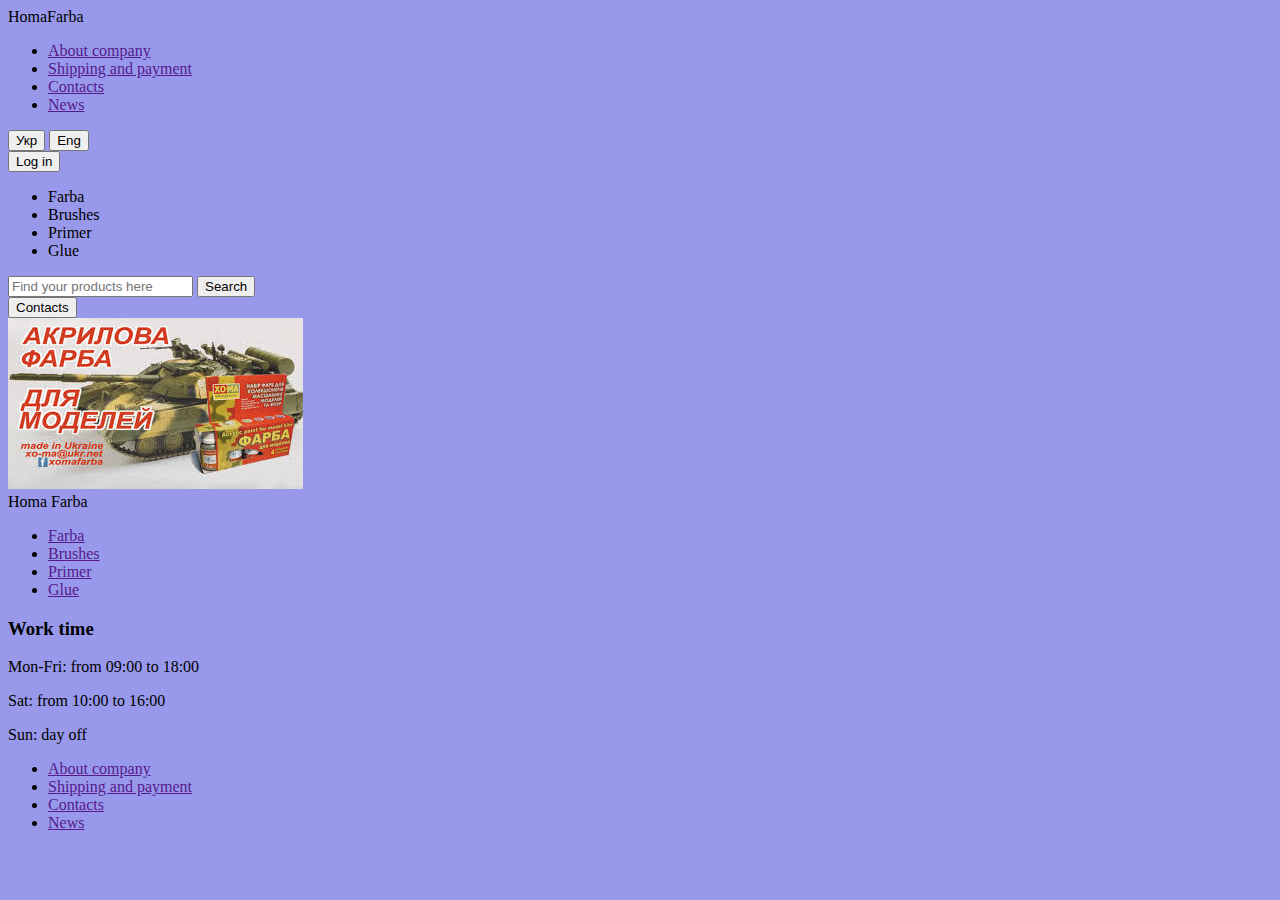
==== index.html @ 3cadbe81 "4" ====
<!DOCTYPE html>
<html lang="en">
  <head>
    <meta charset="UTF-8" />
    <meta name="viewport" content="width=device-width, initial-scale=1.0" />
    <title>Document</title>
    <link rel="stylesheet" href="/styles/style.css" />
  </head>
  <body>
    <header>
      <nav class="top-navigation">
        <div class="logo">HomaFarba</div>
        <div class="site-navigation">
          <ul class="menu">
            <li class="item"><a href="" class="link">About company</a></li>
            <li class="item">
              <a href="" class="link">Shipping and payment</a>
            </li>
            <li class="item"><a href="" class="link">Contacts</a></li>
            <li class="item"><a href="" class="link">News</a></li>
          </ul>
        </div>
        <div class="site-lang">
          <button class="ua-lang">Укр</button>
          <button class="ua-lang">Eng</button>
        </div>
        <div class="site-akk">
          <button class="site-akk-open">Log in</button>
        </div>
      </nav>
    </header>
    <main>
      <div class="menu-sticky-top">
        <div class="site-catalog">
          <ul class="list-catalog">
            <li class="item-catalog">Farba</li>
            <li class="item-catalog">Brushes</li>
            <li class="item-catalog">Primer</li>
            <li class="item-catalog">Glue</li>
          </ul>
        </div>
        <div class="site-search">
          <form class="fm-search">
            <input
              id="input_search"
              type="text"
              name="search"
              placeholder="Find your products here"
              class="w-100 h-100 menu-input"
            />
            <button type="button" class="btn-search">Search</button>
          </form>
        </div>
      </div>
      <div class="contact-sticky-button">
        <button>Contacts</button>
      </div>
      <div class="banner">
        <img src="/images/banner/tank.jpg" alt="Баннер" />
      </div>
      <div class="popular-products"></div>
      <div class="finished-model"></div>
      <div class="advantages"></div>
      <div class="promotional-set"></div>
    </main>
    <footer></footer>
    <div class="footer-box">
      <div class="footer-logo">Homa Farba</div>
      <div class="footer-catalog">
        <ul class="footer-list-catalog">
          <li class="footer-item-catalog"><a href="">Farba</a></li>
          <li class="footer-item-catalog"><a href="">Brushes</a></li>
          <li class="footer-item-catalog"><a href="">Primer</a></li>
          <li class="footer-item-catalog"><a href="">Glue</a></li>
        </ul>
      </div>
      <div class="work-time">
        <h3>Work time</h3>
        <p>Mon-Fri: from 09:00 to 18:00</p>
        <p>Sat: from 10:00 to 16:00</p>
        <p>Sun: day off</p>
      </div>
      <div class="footer-info">
        <ul class="footer-list-info">
          <li class="footer-item-info"><a href="">About company</a></li>
          <li class="footer-item-info"><a href="">Shipping and payment</a></li>
          <li class="footer-item-info"><a href="">Contacts</a></li>
          <li class="footer-item-info"><a href="">News</a></li>
        </ul>
      </div>
    </div>
  </body>
</html>
---- styles/style.css ----
body{
    background-color: rgb(153, 153, 235);
}
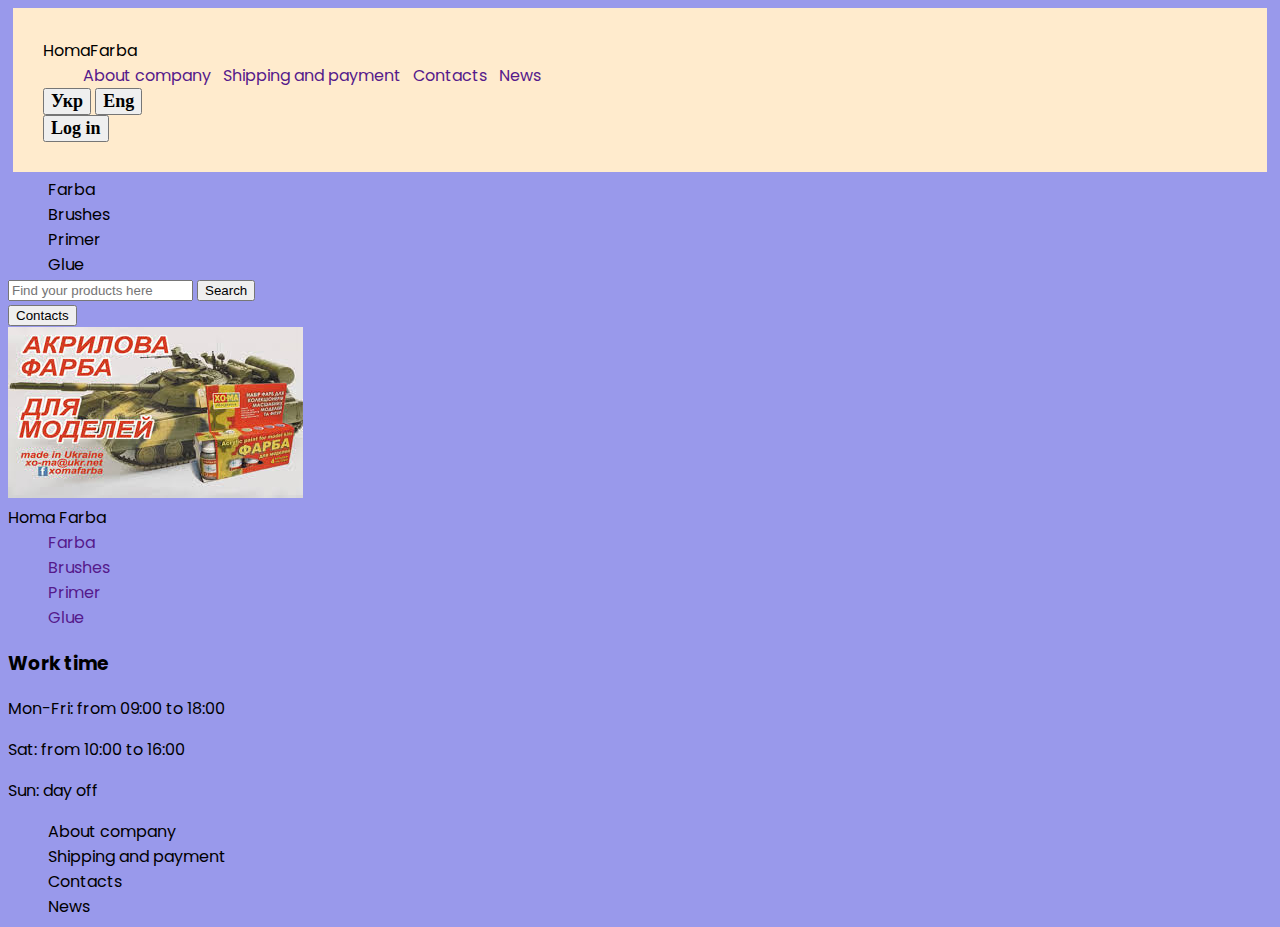
==== commit 1c6dc819: "flex" ====
--- a/index.html
+++ b/index.html
@@ -5,27 +5,45 @@
     <meta name="viewport" content="width=device-width, initial-scale=1.0" />
     <title>Document</title>
     <link rel="stylesheet" href="/styles/style.css" />
+    <link rel="preconnect" href="https://fonts.googleapis.com" />
+    <link rel="preconnect" href="https://fonts.gstatic.com" crossorigin />
+    <link
+      href="https://fonts.googleapis.com/css2?family=Poppins:ital,wght@0,100;0,200;0,300;0,400;0,500;0,600;0,700;0,800;0,900;1,100;1,200;1,300;1,400;1,500;1,600;1,700;1,800;1,900&display=swap"
+      rel="stylesheet"
+    />
+    <link
+      href="https://fonts.googleapis.com/css2?family=Poetsen+One&family=Poppins:ital,wght@0,100;0,200;0,300;0,400;0,500;0,600;0,700;0,800;0,900;1,100;1,200;1,300;1,400;1,500;1,600;1,700;1,800;1,900&display=swap"
+      rel="stylesheet"
+    />
   </head>
   <body>
     <header>
       <nav class="top-navigation">
-        <div class="logo">HomaFarba</div>
-        <div class="site-navigation">
-          <ul class="menu">
-            <li class="item"><a href="" class="link">About company</a></li>
-            <li class="item">
-              <a href="" class="link">Shipping and payment</a>
-            </li>
-            <li class="item"><a href="" class="link">Contacts</a></li>
-            <li class="item"><a href="" class="link">News</a></li>
-          </ul>
-        </div>
-        <div class="site-lang">
-          <button class="ua-lang">Укр</button>
-          <button class="ua-lang">Eng</button>
-        </div>
-        <div class="site-akk">
-          <button class="site-akk-open">Log in</button>
+        <div class="top-navigation-box">
+          <div class="header-logo">HomaFarba</div>
+          <div class="site-navigation">
+            <ul class="menu-list-info">
+              <li class="header-item-info">
+                <a href="" class="header-link">About company</a>
+              </li>
+              <li class="header-item-info">
+                <a href="" class="header-link">Shipping and payment</a>
+              </li>
+              <li class="header-item-info">
+                <a href="" class="header-link">Contacts</a>
+              </li>
+              <li class="header-item-info">
+                <a href="" class="header-link">News</a>
+              </li>
+            </ul>
+          </div>
+          <div class="site-lang">
+            <button class="ua-lang">Укр</button>
+            <button class="ua-lang">Eng</button>
+          </div>
+          <div class="site-akk">
+            <button class="site-akk-open">Log in</button>
+          </div>
         </div>
       </nav>
     </header>
@@ -33,10 +51,14 @@
       <div class="menu-sticky-top">
         <div class="site-catalog">
           <ul class="list-catalog">
-            <li class="item-catalog">Farba</li>
-            <li class="item-catalog">Brushes</li>
-            <li class="item-catalog">Primer</li>
-            <li class="item-catalog">Glue</li>
+            <li class="item-catalog"><a class="menu-catalog-link">Farba</a></li>
+            <li class="item-catalog">
+              <a class="menu-catalog-link">Brushes</a>
+            </li>
+            <li class="item-catalog">
+              <a class="menu-catalog-link">Primer</a>
+            </li>
+            <li class="item-catalog"><a class="menu-catalog-link">Glue</a></li>
           </ul>
         </div>
         <div class="site-search">
@@ -68,10 +90,18 @@
       <div class="footer-logo">Homa Farba</div>
       <div class="footer-catalog">
         <ul class="footer-list-catalog">
-          <li class="footer-item-catalog"><a href="">Farba</a></li>
-          <li class="footer-item-catalog"><a href="">Brushes</a></li>
-          <li class="footer-item-catalog"><a href="">Primer</a></li>
-          <li class="footer-item-catalog"><a href="">Glue</a></li>
+          <li class="footer-item-catalog">
+            <a class="footer-catalog-link" href="">Farba</a>
+          </li>
+          <li class="footer-item-catalog">
+            <a class="footer-catalog-link" href="">Brushes</a>
+          </li>
+          <li class="footer-item-catalog">
+            <a class="footer-catalog-link" href="">Primer</a>
+          </li>
+          <li class="footer-item-catalog">
+            <a class="footer-catalog-link" href="">Glue</a>
+          </li>
         </ul>
       </div>
       <div class="work-time">
@@ -82,10 +112,14 @@
       </div>
       <div class="footer-info">
         <ul class="footer-list-info">
-          <li class="footer-item-info"><a href="">About company</a></li>
-          <li class="footer-item-info"><a href="">Shipping and payment</a></li>
-          <li class="footer-item-info"><a href="">Contacts</a></li>
-          <li class="footer-item-info"><a href="">News</a></li>
+          <li class="footer-item-info">
+            <a class="footer-link">About company</a>
+          </li>
+          <li class="footer-item-info">
+            <a class="footer-link">Shipping and payment</a>
+          </li>
+          <li class="footer-item-info"><a class="footer-link">Contacts</a></li>
+          <li class="footer-item-info"><a class="footer-link">News</a></li>
         </ul>
       </div>
     </div>
--- a/styles/style.css
+++ b/styles/style.css
@@ -1,3 +1,45 @@
+*,
+*::before,
+*::after {
+    box-sizing: border-box;
+}
+
 body{
     background-color: rgb(153, 153, 235);
-}+    font-family: "Poppins", serif ;
+    font-size: 16px;
+    font-weight: 400;
+}
+
+a, ul, li{
+    text-decoration: none;
+    list-style-type: none;
+    margin: 0;
+}
+
+.ua-lang,
+.site-akk-open{
+    font-family: "Poetsen", serif;
+    font-size: 18px;
+    font-weight: 600;}
+
+.top-navigation-box {
+    width: 1800;
+    height: 200;
+    background-color: blanchedalmond;
+    margin: 5px;
+    padding: 30px;
+}
+
+.menu-list-info {
+    display: flex;
+    flex-direction: row;
+    gap: 12px;
+}
+
+.header-item-info {
+    display: block;
+}
+
+
+
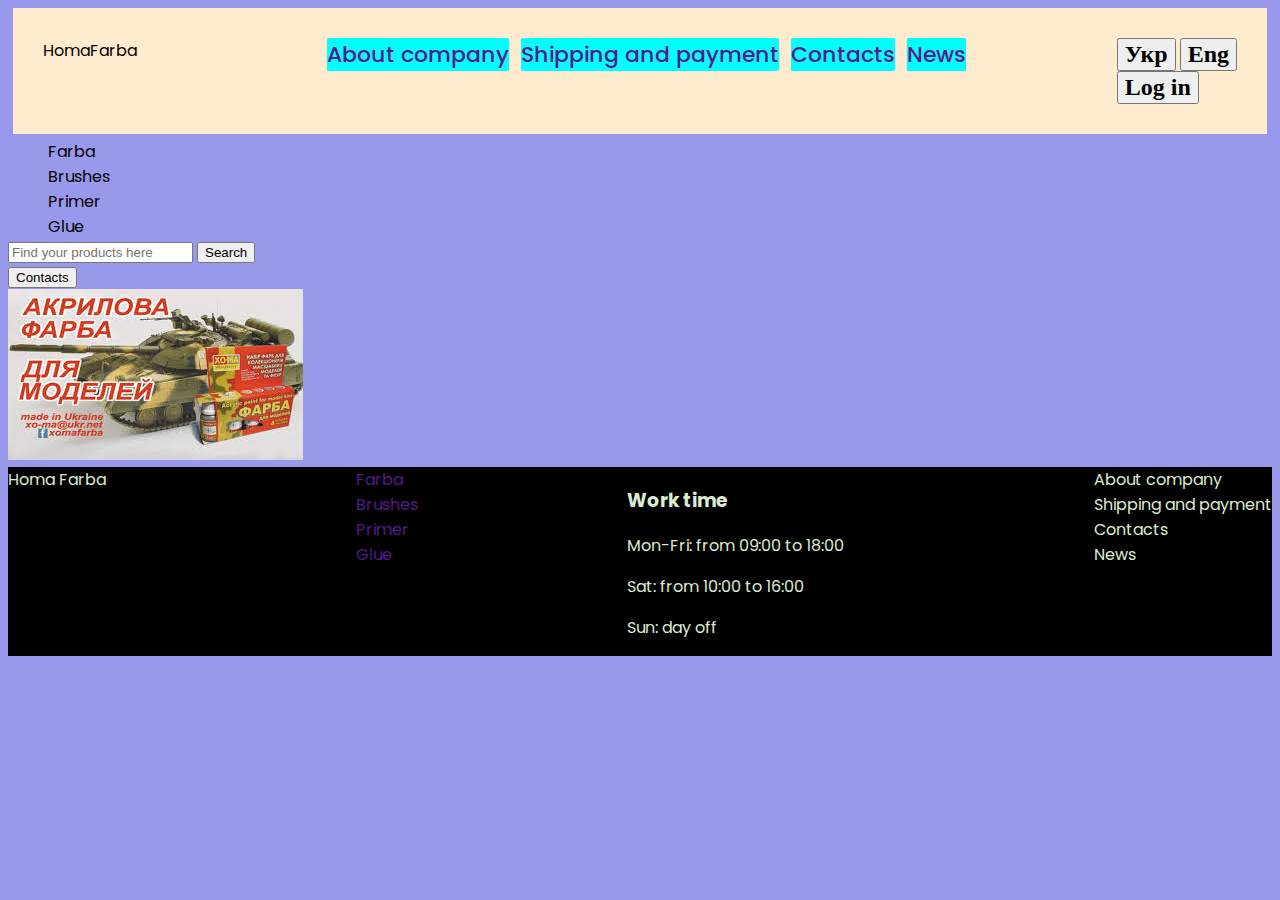
==== commit 42dca080: "foo" ====
--- a/index.html
+++ b/index.html
@@ -20,29 +20,33 @@
     <header>
       <nav class="top-navigation">
         <div class="top-navigation-box">
-          <div class="header-logo">HomaFarba</div>
-          <div class="site-navigation">
-            <ul class="menu-list-info">
-              <li class="header-item-info">
-                <a href="" class="header-link">About company</a>
-              </li>
-              <li class="header-item-info">
-                <a href="" class="header-link">Shipping and payment</a>
-              </li>
-              <li class="header-item-info">
-                <a href="" class="header-link">Contacts</a>
-              </li>
-              <li class="header-item-info">
-                <a href="" class="header-link">News</a>
-              </li>
-            </ul>
-          </div>
-          <div class="site-lang">
-            <button class="ua-lang">Укр</button>
-            <button class="ua-lang">Eng</button>
-          </div>
-          <div class="site-akk">
-            <button class="site-akk-open">Log in</button>
+          <div class="center-navigation-box">
+            <div class="header-logo">HomaFarba</div>
+            <div class="site-navigation">
+              <ul class="menu-list-info">
+                <li class="header-item-info">
+                  <a href="" class="header-link">About company</a>
+                </li>
+                <li class="header-item-info">
+                  <a href="" class="header-link">Shipping and payment</a>
+                </li>
+                <li class="header-item-info">
+                  <a href="" class="header-link">Contacts</a>
+                </li>
+                <li class="header-item-info">
+                  <a href="" class="header-link">News</a>
+                </li>
+              </ul>
+            </div>
+            <div class="site-lang-akk">
+              <div class="site-lang">
+                <button class="ua-lang">Укр</button>
+                <button class="ua-lang">Eng</button>
+              </div>
+              <div class="site-akk">
+                <button class="site-akk-open">Log in</button>
+              </div>
+            </div>
           </div>
         </div>
       </nav>
@@ -85,43 +89,46 @@
       <div class="advantages"></div>
       <div class="promotional-set"></div>
     </main>
-    <footer></footer>
-    <div class="footer-box">
-      <div class="footer-logo">Homa Farba</div>
-      <div class="footer-catalog">
-        <ul class="footer-list-catalog">
-          <li class="footer-item-catalog">
-            <a class="footer-catalog-link" href="">Farba</a>
-          </li>
-          <li class="footer-item-catalog">
-            <a class="footer-catalog-link" href="">Brushes</a>
-          </li>
-          <li class="footer-item-catalog">
-            <a class="footer-catalog-link" href="">Primer</a>
-          </li>
-          <li class="footer-item-catalog">
-            <a class="footer-catalog-link" href="">Glue</a>
-          </li>
-        </ul>
+    <footer>
+      <div class="footer-box">
+        <div class="footer-logo">Homa Farba</div>
+        <div class="footer-catalog">
+          <ul class="footer-list-catalog">
+            <li class="footer-item-catalog">
+              <a class="footer-catalog-link" href="">Farba</a>
+            </li>
+            <li class="footer-item-catalog">
+              <a class="footer-catalog-link" href="">Brushes</a>
+            </li>
+            <li class="footer-item-catalog">
+              <a class="footer-catalog-link" href="">Primer</a>
+            </li>
+            <li class="footer-item-catalog">
+              <a class="footer-catalog-link" href="">Glue</a>
+            </li>
+          </ul>
+        </div>
+        <div class="work-time">
+          <h3>Work time</h3>
+          <p>Mon-Fri: from 09:00 to 18:00</p>
+          <p>Sat: from 10:00 to 16:00</p>
+          <p>Sun: day off</p>
+        </div>
+        <div class="footer-info">
+          <ul class="footer-list-info">
+            <li class="footer-item-info">
+              <a class="footer-link">About company</a>
+            </li>
+            <li class="footer-item-info">
+              <a class="footer-link">Shipping and payment</a>
+            </li>
+            <li class="footer-item-info">
+              <a class="footer-link">Contacts</a>
+            </li>
+            <li class="footer-item-info"><a class="footer-link">News</a></li>
+          </ul>
+        </div>
       </div>
-      <div class="work-time">
-        <h3>Work time</h3>
-        <p>Mon-Fri: from 09:00 to 18:00</p>
-        <p>Sat: from 10:00 to 16:00</p>
-        <p>Sun: day off</p>
-      </div>
-      <div class="footer-info">
-        <ul class="footer-list-info">
-          <li class="footer-item-info">
-            <a class="footer-link">About company</a>
-          </li>
-          <li class="footer-item-info">
-            <a class="footer-link">Shipping and payment</a>
-          </li>
-          <li class="footer-item-info"><a class="footer-link">Contacts</a></li>
-          <li class="footer-item-info"><a class="footer-link">News</a></li>
-        </ul>
-      </div>
-    </div>
+    </footer>
   </body>
 </html>
--- a/styles/style.css
+++ b/styles/style.css
@@ -11,6 +11,12 @@
     font-weight: 400;
 }
 
+footer{
+    background-color: black;
+    color: #ddebd2;
+
+}
+
 a, ul, li{
     text-decoration: none;
     list-style-type: none;
@@ -20,7 +26,7 @@
 .ua-lang,
 .site-akk-open{
     font-family: "Poetsen", serif;
-    font-size: 18px;
+    font-size: 24px;
     font-weight: 600;}
 
 .top-navigation-box {
@@ -39,7 +45,34 @@
 
 .header-item-info {
     display: block;
+    background-color: aqua;
+    border-radius: 2%;
+    font-size: 22px;
+    font-weight: 500;
 }
 
+.center-navigation-box {
+    display: flex;
+    justify-content: space-between;
+    flex-direction: row;
+    gap: 12px;
+}
 
+.footer-box {
+    display: flex;
+    justify-content: space-between;
+    flex-direction: row;
+}
 
+.footer-logo {
+    display: block;}
+
+.footer-catalog {
+    display: block;}
+
+.work-time {
+    display: block;}
+
+.footer-info {
+    display: block;}
+
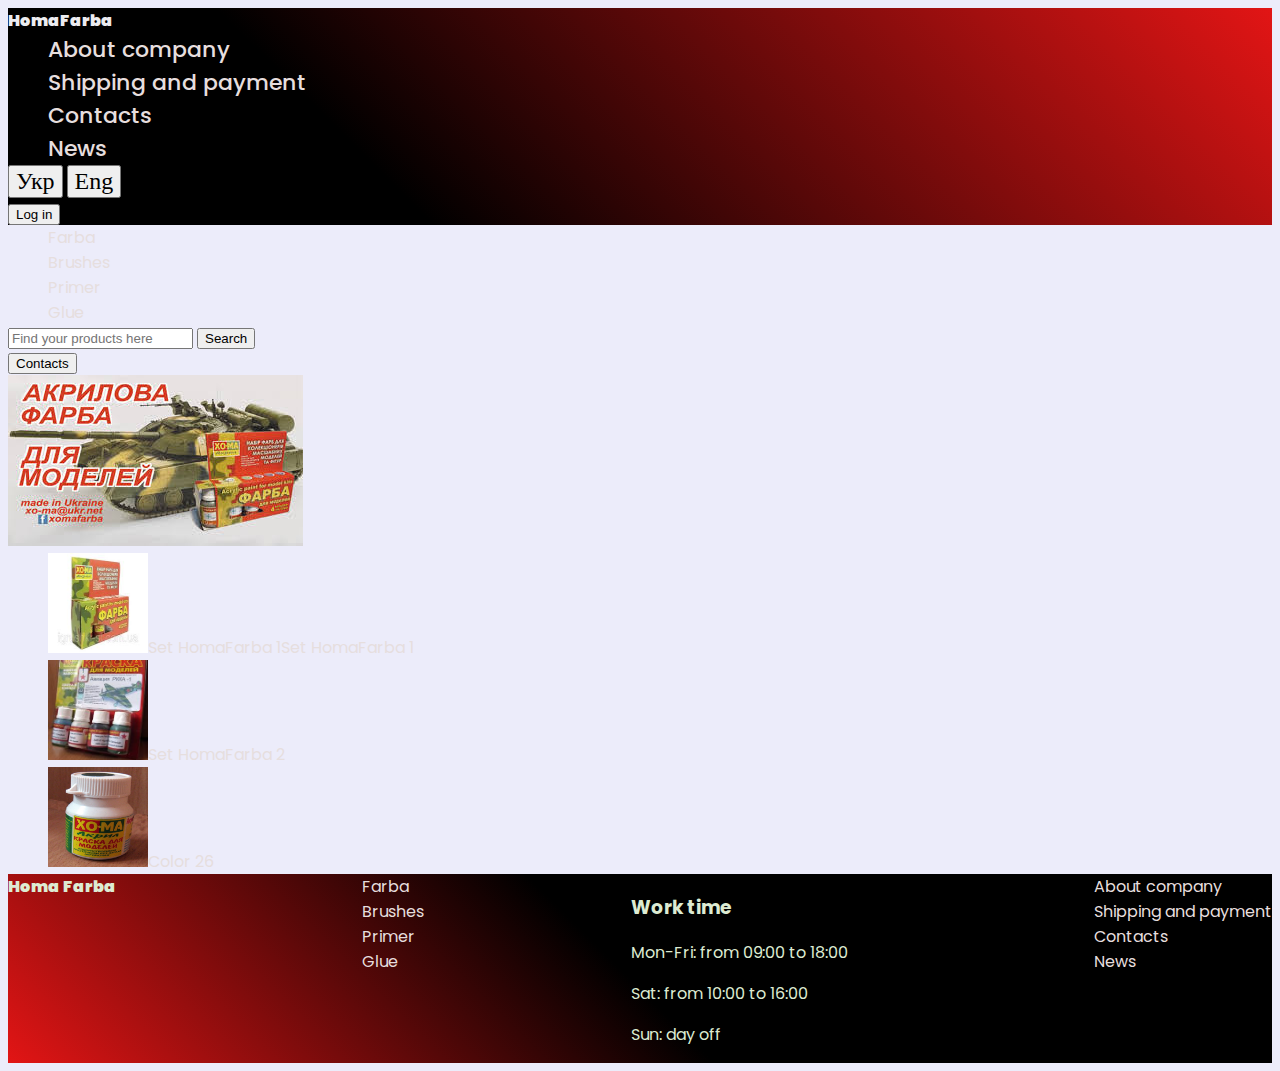
==== commit 1cd76260: "www" ====
--- a/index.html
+++ b/index.html
@@ -18,12 +18,12 @@
   </head>
   <body>
     <header>
-      <nav class="top-navigation">
-        <div class="top-navigation-box">
-          <div class="center-navigation-box">
+      <nav class="top-nav-meny">
+        <div class="top-nav-box">
+          <div class="center-nav-box">
             <div class="header-logo">HomaFarba</div>
-            <div class="site-navigation">
-              <ul class="menu-list-info">
+            <div class="header-site-naw">
+              <ul class="header-list-info">
                 <li class="header-item-info">
                   <a href="" class="header-link">About company</a>
                 </li>
@@ -55,14 +55,14 @@
       <div class="menu-sticky-top">
         <div class="site-catalog">
           <ul class="list-catalog">
-            <li class="item-catalog"><a class="menu-catalog-link">Farba</a></li>
+            <li class="item-catalog"><a class="catalog-link">Farba</a></li>
             <li class="item-catalog">
-              <a class="menu-catalog-link">Brushes</a>
+              <a class="catalog-link">Brushes</a>
             </li>
             <li class="item-catalog">
-              <a class="menu-catalog-link">Primer</a>
+              <a class="catalog-link">Primer</a>
             </li>
-            <li class="item-catalog"><a class="menu-catalog-link">Glue</a></li>
+            <li class="item-catalog"><a class="catalog-link">Glue</a></li>
           </ul>
         </div>
         <div class="site-search">
@@ -72,7 +72,6 @@
               type="text"
               name="search"
               placeholder="Find your products here"
-              class="w-100 h-100 menu-input"
             />
             <button type="button" class="btn-search">Search</button>
           </form>
@@ -82,9 +81,41 @@
         <button>Contacts</button>
       </div>
       <div class="banner">
-        <img src="/images/banner/tank.jpg" alt="Баннер" />
+        <img src="/images/banner/tank.jpg" alt="Banner Homa" />
       </div>
-      <div class="popular-products"></div>
+      <div class="popular-products">
+        <div class="box-popular-products">
+          <ul class="popular-products-list">
+            <li class="popular-products-item">
+              <img
+                class="images-popular-products"
+                src="/images/product/nabor.jpg"
+                alt="Color 23"
+                height="100"
+                width="100"
+              /><a href="">Set HomaFarba 1</a>Set HomaFarba 1
+            </li>
+            <li class="popular-products-item">
+              <img
+                class="images-popular-products"
+                src="/images/banner/airplane.jpg"
+                alt="airplane"
+                height="100"
+                width="100"
+              /><a href="">Set HomaFarba 2</a>
+            </li>
+            <li class="popular-products-item">
+              <img
+                class="images-popular-products"
+                src="/images/logo/jar.jpg"
+                alt="Color 26"
+                height="100"
+                width="100"
+              /><a href="">Color 26</a>
+            </li>
+          </ul>
+        </div>
+      </div>
       <div class="finished-model"></div>
       <div class="advantages"></div>
       <div class="promotional-set"></div>
--- a/styles/style.css
+++ b/styles/style.css
@@ -5,15 +5,21 @@
 }
 
 body{
-    background-color: rgb(153, 153, 235);
+    background-color: rgb(236, 236, 250);
     font-family: "Poppins", serif ;
     font-size: 16px;
     font-weight: 400;
 }
 
+header{
+    
+    color: #6fda1e;
+    background-image: linear-gradient(45deg,black 300px,rgb(226, 21, 21));
+}
 footer{
     background-color: black;
     color: #ddebd2;
+    background-image: linear-gradient(45deg, rgb(226, 21, 21),black 500px);
 
 }
 
@@ -21,41 +27,7 @@
     text-decoration: none;
     list-style-type: none;
     margin: 0;
-}
-
-.ua-lang,
-.site-akk-open{
-    font-family: "Poetsen", serif;
-    font-size: 24px;
-    font-weight: 600;}
-
-.top-navigation-box {
-    width: 1800;
-    height: 200;
-    background-color: blanchedalmond;
-    margin: 5px;
-    padding: 30px;
-}
-
-.menu-list-info {
-    display: flex;
-    flex-direction: row;
-    gap: 12px;
-}
-
-.header-item-info {
-    display: block;
-    background-color: aqua;
-    border-radius: 2%;
-    font-size: 22px;
-    font-weight: 500;
-}
-
-.center-navigation-box {
-    display: flex;
-    justify-content: space-between;
-    flex-direction: row;
-    gap: 12px;
+    color: #e6dede;
 }
 
 .footer-box {
@@ -65,7 +37,10 @@
 }
 
 .footer-logo {
-    display: block;}
+    display: block;
+    font-size: 24;
+    font-weight: 900;
+}
 
 .footer-catalog {
     display: block;}
@@ -76,3 +51,112 @@
 .footer-info {
     display: block;}
 
+.top-navigation {}
+
+.top-navigation-box {
+    width: 1800;
+    height: 200;
+    margin: 5px;
+    padding: 30px;
+}
+
+.center-navigation-box {
+    display: flex;
+    justify-content: space-between;
+    flex-direction: row;
+    gap: 12px;
+}
+
+.header-logo {
+    display: block;
+    font-size: 64;
+    font-weight: 900;
+    color: #ececf0;
+}
+
+.site-navigation {}
+
+.menu-list-info {
+    display: flex;
+    flex-direction: row;
+    gap: 12px;
+}
+
+.header-item-info {
+    display: block;
+    border-radius: 7%;
+    font-size: 22px;
+    font-weight: 500;
+}
+
+.header-link {}
+
+.site-lang-akk {}
+
+.site-lang {}
+
+.ua-lang {
+    font-family: "Poetsen", serif;
+    font-size: 24px;}
+
+.site-akk {
+    font-family: "Poetsen", serif;
+    font-size: 24px;}
+
+.site-akk-open {}
+
+.menu-sticky-top {}
+
+.site-catalog {}
+
+.list-catalog {}
+
+.item-catalog {}
+
+.menu-catalog-link {}
+
+.site-search {}
+
+.fm-search {}
+
+.w-100 {}
+
+.h-100 {}
+
+.menu-input {}
+
+.btn-search {}
+
+.contact-sticky-button {}
+
+.banner {}
+
+.popular-products {}
+
+.finished-model {}
+
+.advantages {}
+
+.promotional-set {}
+
+.footer-box {}
+
+.footer-logo {}
+
+.footer-catalog {}
+
+.footer-list-catalog {}
+
+.footer-item-catalog {}
+
+.footer-catalog-link {}
+
+.work-time {}
+
+.footer-info {}
+
+.footer-list-info {}
+
+.footer-item-info {}
+
+.footer-link {}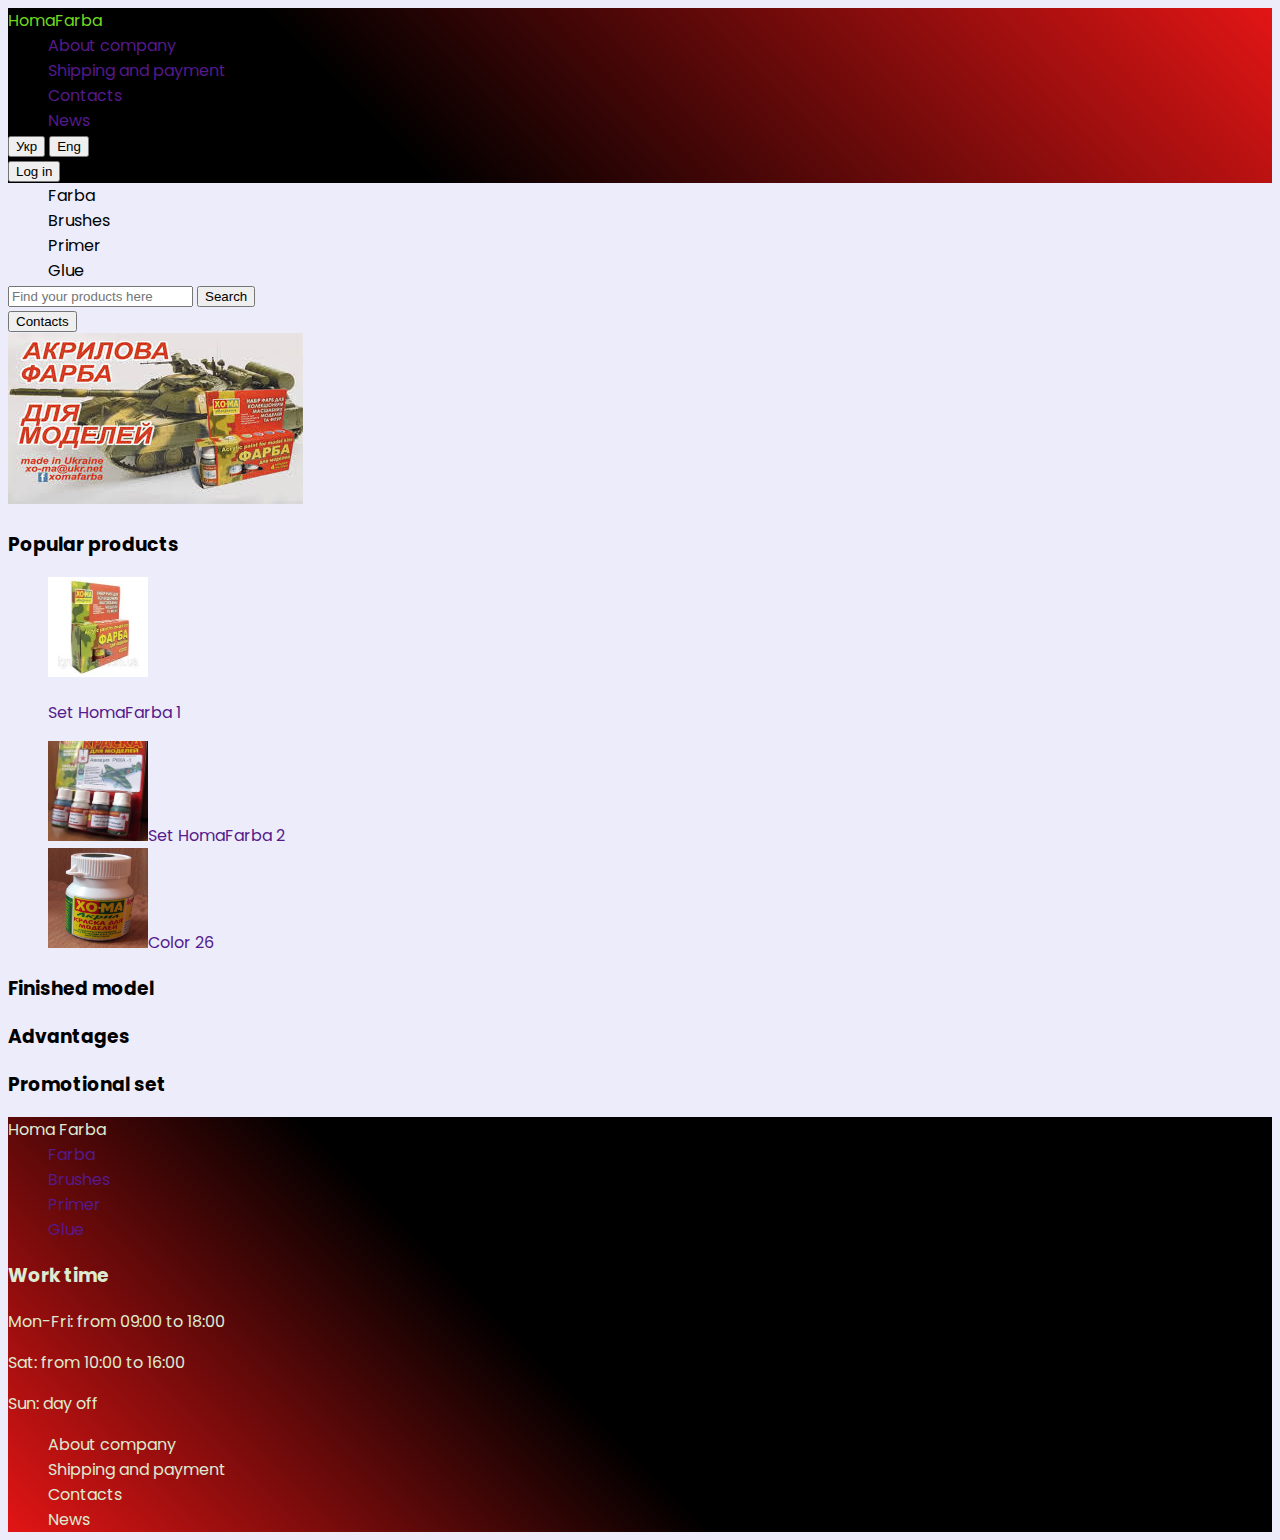
==== commit edf1c050: "111" ====
--- a/index.html
+++ b/index.html
@@ -84,6 +84,7 @@
         <img src="/images/banner/tank.jpg" alt="Banner Homa" />
       </div>
       <div class="popular-products">
+        <h3>Popular products</h3>
         <div class="box-popular-products">
           <ul class="popular-products-list">
             <li class="popular-products-item">
@@ -93,7 +94,7 @@
                 alt="Color 23"
                 height="100"
                 width="100"
-              /><a href="">Set HomaFarba 1</a>Set HomaFarba 1
+              /><a href=""><p>Set HomaFarba 1</p></a>
             </li>
             <li class="popular-products-item">
               <img
@@ -116,9 +117,15 @@
           </ul>
         </div>
       </div>
-      <div class="finished-model"></div>
-      <div class="advantages"></div>
-      <div class="promotional-set"></div>
+      <div class="finished-model">
+        <h3>Finished model</h3>
+      </div>
+      <div class="advantages">
+        <h3>Advantages</h3>
+      </div>
+      <div class="promotional-set">
+        <h3>Promotional set</h3>
+      </div>
     </main>
     <footer>
       <div class="footer-box">
--- a/styles/style.css
+++ b/styles/style.css
@@ -9,6 +9,7 @@
     font-family: "Poppins", serif ;
     font-size: 16px;
     font-weight: 400;
+    color: black;
 }
 
 header{
@@ -27,136 +28,5 @@
     text-decoration: none;
     list-style-type: none;
     margin: 0;
-    color: #e6dede;
-}
-
-.footer-box {
-    display: flex;
-    justify-content: space-between;
-    flex-direction: row;
-}
-
-.footer-logo {
-    display: block;
-    font-size: 24;
-    font-weight: 900;
-}
-
-.footer-catalog {
-    display: block;}
-
-.work-time {
-    display: block;}
-
-.footer-info {
-    display: block;}
-
-.top-navigation {}
-
-.top-navigation-box {
-    width: 1800;
-    height: 200;
-    margin: 5px;
-    padding: 30px;
-}
-
-.center-navigation-box {
-    display: flex;
-    justify-content: space-between;
-    flex-direction: row;
-    gap: 12px;
-}
-
-.header-logo {
-    display: block;
-    font-size: 64;
-    font-weight: 900;
-    color: #ececf0;
-}
-
-.site-navigation {}
-
-.menu-list-info {
-    display: flex;
-    flex-direction: row;
-    gap: 12px;
-}
-
-.header-item-info {
-    display: block;
-    border-radius: 7%;
-    font-size: 22px;
-    font-weight: 500;
-}
-
-.header-link {}
-
-.site-lang-akk {}
-
-.site-lang {}
-
-.ua-lang {
-    font-family: "Poetsen", serif;
-    font-size: 24px;}
-
-.site-akk {
-    font-family: "Poetsen", serif;
-    font-size: 24px;}
-
-.site-akk-open {}
-
-.menu-sticky-top {}
-
-.site-catalog {}
-
-.list-catalog {}
-
-.item-catalog {}
-
-.menu-catalog-link {}
-
-.site-search {}
-
-.fm-search {}
-
-.w-100 {}
-
-.h-100 {}
-
-.menu-input {}
-
-.btn-search {}
-
-.contact-sticky-button {}
-
-.banner {}
-
-.popular-products {}
-
-.finished-model {}
-
-.advantages {}
-
-.promotional-set {}
-
-.footer-box {}
-
-.footer-logo {}
-
-.footer-catalog {}
-
-.footer-list-catalog {}
-
-.footer-item-catalog {}
-
-.footer-catalog-link {}
-
-.work-time {}
-
-.footer-info {}
-
-.footer-list-info {}
-
-.footer-item-info {}
-
-.footer-link {}+    
+} 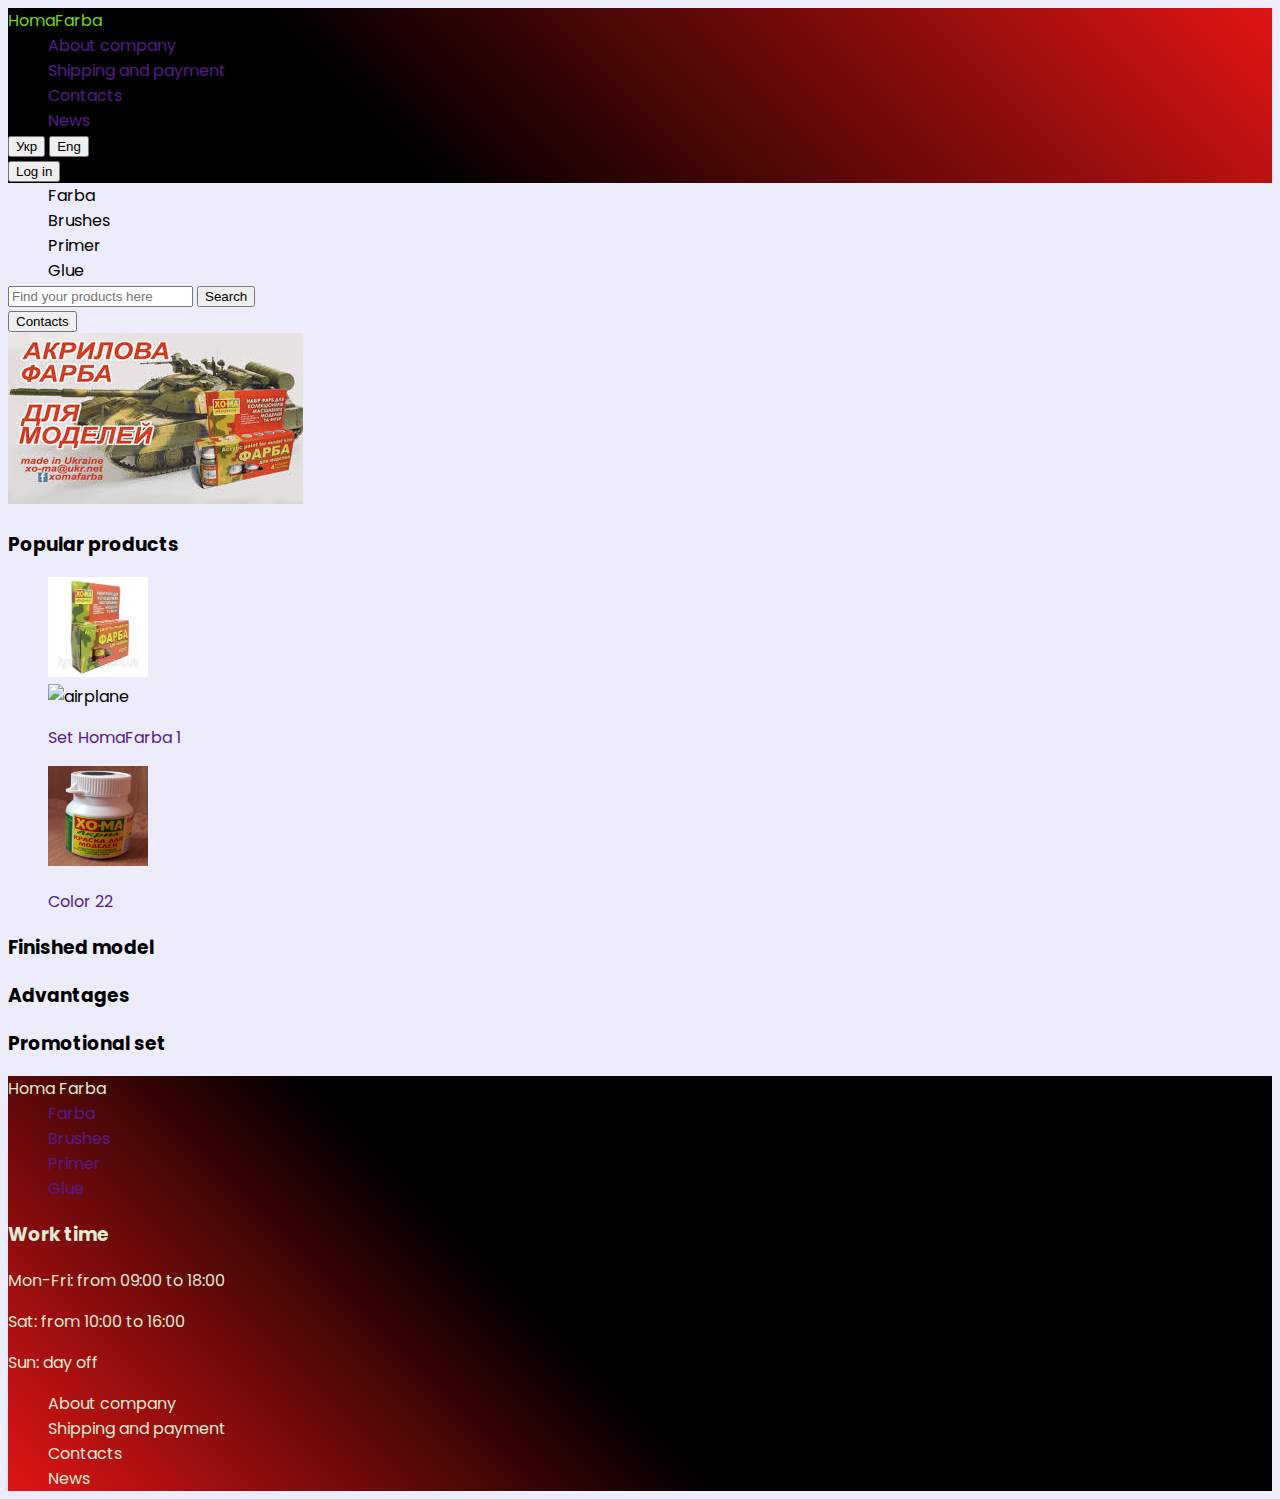
==== commit c09f3568: "222" ====
--- a/index.html
+++ b/index.html
@@ -94,25 +94,25 @@
                 alt="Color 23"
                 height="100"
                 width="100"
+              /><a href=""></a>
+            </li>
+            <li class="popular-products-item">
+              <img
+                class="images-popular-products"
+                src="/images/popular product/airplane.jpg"
+                alt="airplane"
+                height="100"
+                width="100"
               /><a href=""><p>Set HomaFarba 1</p></a>
             </li>
             <li class="popular-products-item">
               <img
                 class="images-popular-products"
-                src="/images/banner/airplane.jpg"
-                alt="airplane"
-                height="100"
-                width="100"
-              /><a href="">Set HomaFarba 2</a>
-            </li>
-            <li class="popular-products-item">
-              <img
-                class="images-popular-products"
-                src="/images/logo/jar.jpg"
+                src="/images/popular product/jar.jpg"
                 alt="Color 26"
                 height="100"
                 width="100"
-              /><a href="">Color 26</a>
+              /><a href=""><p>Color 22</p></a>
             </li>
           </ul>
         </div>
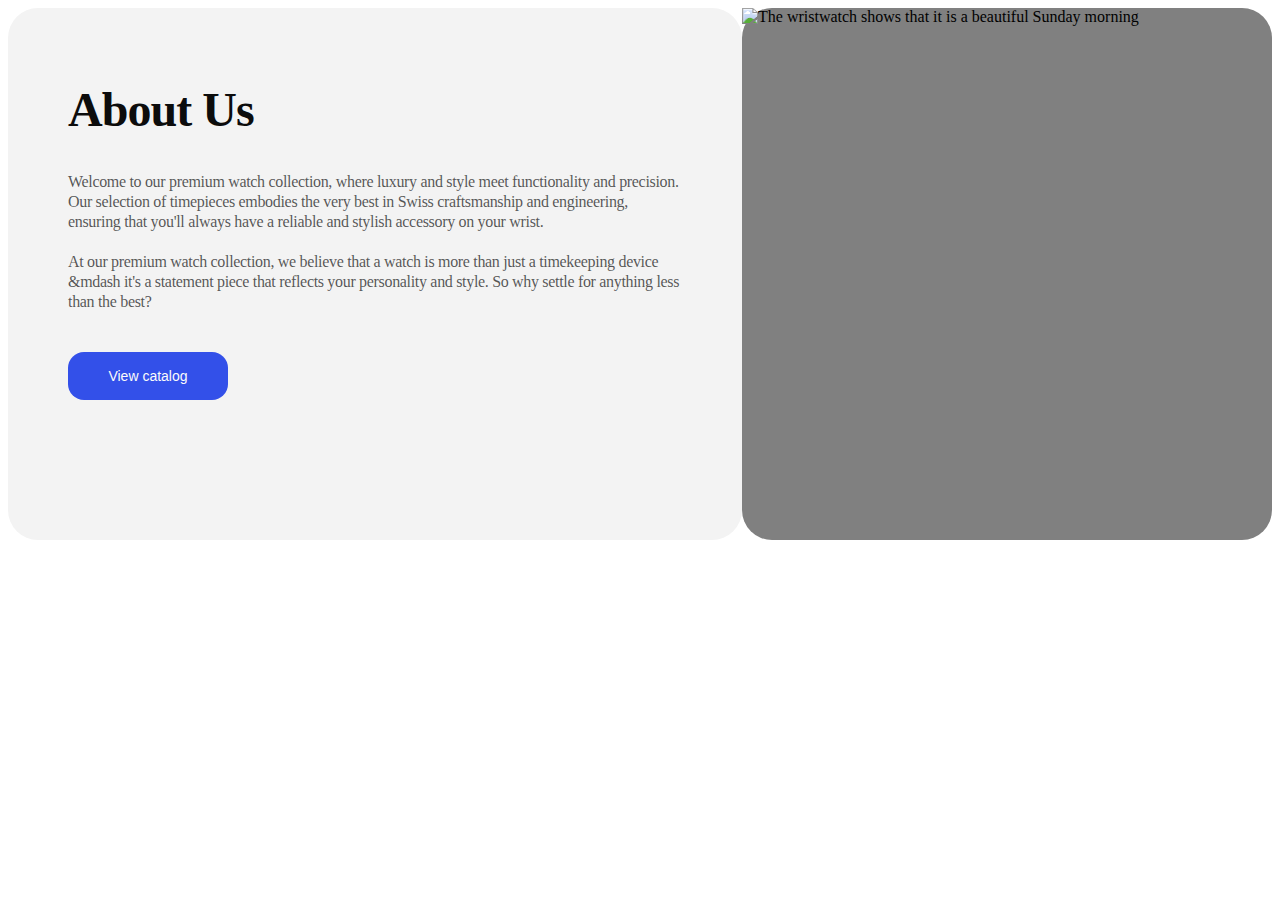
==== commit fe8cc9e0: "go" ====
--- a/index.html
+++ b/index.html
@@ -4,169 +4,40 @@
     <meta charset="UTF-8" />
     <meta name="viewport" content="width=device-width, initial-scale=1.0" />
     <title>Document</title>
-    <link rel="stylesheet" href="/styles/style.css" />
-    <link rel="preconnect" href="https://fonts.googleapis.com" />
-    <link rel="preconnect" href="https://fonts.gstatic.com" crossorigin />
-    <link
-      href="https://fonts.googleapis.com/css2?family=Poppins:ital,wght@0,100;0,200;0,300;0,400;0,500;0,600;0,700;0,800;0,900;1,100;1,200;1,300;1,400;1,500;1,600;1,700;1,800;1,900&display=swap"
-      rel="stylesheet"
-    />
-    <link
-      href="https://fonts.googleapis.com/css2?family=Poetsen+One&family=Poppins:ital,wght@0,100;0,200;0,300;0,400;0,500;0,600;0,700;0,800;0,900;1,100;1,200;1,300;1,400;1,500;1,600;1,700;1,800;1,900&display=swap"
-      rel="stylesheet"
-    />
+    <link rel="stylesheet" href="./css/style.css" />
   </head>
   <body>
-    <header>
-      <nav class="top-nav-meny">
-        <div class="top-nav-box">
-          <div class="center-nav-box">
-            <div class="header-logo">HomaFarba</div>
-            <div class="header-site-naw">
-              <ul class="header-list-info">
-                <li class="header-item-info">
-                  <a href="" class="header-link">About company</a>
-                </li>
-                <li class="header-item-info">
-                  <a href="" class="header-link">Shipping and payment</a>
-                </li>
-                <li class="header-item-info">
-                  <a href="" class="header-link">Contacts</a>
-                </li>
-                <li class="header-item-info">
-                  <a href="" class="header-link">News</a>
-                </li>
-              </ul>
-            </div>
-            <div class="site-lang-akk">
-              <div class="site-lang">
-                <button class="ua-lang">Укр</button>
-                <button class="ua-lang">Eng</button>
-              </div>
-              <div class="site-akk">
-                <button class="site-akk-open">Log in</button>
-              </div>
-            </div>
-          </div>
-        </div>
-      </nav>
-    </header>
-    <main>
-      <div class="menu-sticky-top">
-        <div class="site-catalog">
-          <ul class="list-catalog">
-            <li class="item-catalog"><a class="catalog-link">Farba</a></li>
-            <li class="item-catalog">
-              <a class="catalog-link">Brushes</a>
-            </li>
-            <li class="item-catalog">
-              <a class="catalog-link">Primer</a>
-            </li>
-            <li class="item-catalog"><a class="catalog-link">Glue</a></li>
-          </ul>
-        </div>
-        <div class="site-search">
-          <form class="fm-search">
-            <input
-              id="input_search"
-              type="text"
-              name="search"
-              placeholder="Find your products here"
-            />
-            <button type="button" class="btn-search">Search</button>
-          </form>
-        </div>
+    <section class="aboutus">
+      <div class="aboutus-welcome">
+        <h2 class="aboutus-title">About Us</h2>
+        <p class="aboutus-text">
+          Welcome to our premium watch collection, where luxury and style meet
+          functionality and precision. Our selection of timepieces embodies the
+          very best in Swiss craftsmanship and engineering, ensuring that you'll
+          always have a reliable and stylish accessory on your wrist.
+        </p>
+        <p class="aboutus-text">
+          At our premium watch collection, we believe that a watch is more than
+          just a timekeeping device &mdash it's a statement piece that reflects
+          your personality and style. So why settle for anything less than the
+          best?
+        </p>
+        <button class="aboutus-btn" type="button">View catalog</button>
       </div>
-      <div class="contact-sticky-button">
-        <button>Contacts</button>
+      <div class="aboutus-img">
+        <picture>
+          <source media="(max-width: 767px)" srcset="" type="image/jpg" />
+          <source media="(min-width: 768px)" srcset="" type="image/jpg" />
+          <source media="(min-width: 1280px)" srcset="" type="image/jpg" />
+          <img
+            src=""
+            alt="The wristwatch shows that it is a beautiful Sunday morning"
+            width=""
+            height=""
+            loading="lazy"
+          />
+        </picture>
       </div>
-      <div class="banner">
-        <img src="/images/banner/tank.jpg" alt="Banner Homa" />
-      </div>
-      <div class="popular-products">
-        <h3>Popular products</h3>
-        <div class="box-popular-products">
-          <ul class="popular-products-list">
-            <li class="popular-products-item">
-              <img
-                class="images-popular-products"
-                src="/images/product/nabor.jpg"
-                alt="Color 23"
-                height="100"
-                width="100"
-              /><a href=""></a>
-            </li>
-            <li class="popular-products-item">
-              <img
-                class="images-popular-products"
-                src="/images/popular product/airplane.jpg"
-                alt="airplane"
-                height="100"
-                width="100"
-              /><a href=""><p>Set HomaFarba 1</p></a>
-            </li>
-            <li class="popular-products-item">
-              <img
-                class="images-popular-products"
-                src="/images/popular product/jar.jpg"
-                alt="Color 26"
-                height="100"
-                width="100"
-              /><a href=""><p>Color 22</p></a>
-            </li>
-          </ul>
-        </div>
-      </div>
-      <div class="finished-model">
-        <h3>Finished model</h3>
-      </div>
-      <div class="advantages">
-        <h3>Advantages</h3>
-      </div>
-      <div class="promotional-set">
-        <h3>Promotional set</h3>
-      </div>
-    </main>
-    <footer>
-      <div class="footer-box">
-        <div class="footer-logo">Homa Farba</div>
-        <div class="footer-catalog">
-          <ul class="footer-list-catalog">
-            <li class="footer-item-catalog">
-              <a class="footer-catalog-link" href="">Farba</a>
-            </li>
-            <li class="footer-item-catalog">
-              <a class="footer-catalog-link" href="">Brushes</a>
-            </li>
-            <li class="footer-item-catalog">
-              <a class="footer-catalog-link" href="">Primer</a>
-            </li>
-            <li class="footer-item-catalog">
-              <a class="footer-catalog-link" href="">Glue</a>
-            </li>
-          </ul>
-        </div>
-        <div class="work-time">
-          <h3>Work time</h3>
-          <p>Mon-Fri: from 09:00 to 18:00</p>
-          <p>Sat: from 10:00 to 16:00</p>
-          <p>Sun: day off</p>
-        </div>
-        <div class="footer-info">
-          <ul class="footer-list-info">
-            <li class="footer-item-info">
-              <a class="footer-link">About company</a>
-            </li>
-            <li class="footer-item-info">
-              <a class="footer-link">Shipping and payment</a>
-            </li>
-            <li class="footer-item-info">
-              <a class="footer-link">Contacts</a>
-            </li>
-            <li class="footer-item-info"><a class="footer-link">News</a></li>
-          </ul>
-        </div>
-      </div>
-    </footer>
+    </section>
   </body>
 </html>
--- a/css/style.css
+++ b/css/style.css
@@ -0,0 +1,122 @@
+
+
+
+
+*,
+*::before,
+*::after {
+    box-sizing: border-box;
+}
+
+h1,
+h2,
+h3,
+h4,
+h5,
+h6 {
+    margin: 0;
+}
+
+p {
+    margin: 0;
+}
+
+
+
+.aboutus {}
+
+.aboutus-welcome {
+    border-radius: 30px;
+    background-color: #f3f3f3;
+    padding: 40px 20px;
+}
+
+.aboutus-title {
+    font-weight: 600;
+    font-size: 48px;
+    line-height: 0.91667;
+    letter-spacing: -0.02em;
+    color: #0c0c0c;
+    margin-bottom: 8px;
+}
+
+.aboutus-text {
+    font-weight: 500;
+    font-size: 16px;
+    line-height: 1.25;
+    letter-spacing: -0.02em;
+    color: rgba(12, 12, 12, 0.7);
+
+    padding-top: 20px;
+}
+
+.aboutus-btn {
+    margin-top: 40px;
+
+    font-weight: 500;
+    font-size: 14px;
+    line-height: 1.29;
+    text-align: center;
+    color: #fbfbfb;
+
+    border-radius: 16px;
+    width: 160px;
+    height: 48px;
+
+    cursor: pointer;
+    border: none;      
+
+    background-color: #3350e9;
+}
+
+.aboutus-btn:hover,
+.aboutus-btn:focus {
+    background-color: #1f3cd4;
+}
+
+.aboutus-img {
+    background-color: gray;
+    border-radius: 30px;
+    height: 446px;
+    max-height: 446px;
+
+}
+
+
+
+@media only screen and (min-width: 768px) {
+    .aboutus-welcome {
+        padding: 80px 60px;
+        }
+
+    .aboutus-title {
+        margin-bottom: 20px;
+        }
+
+    .aboutus-btn {
+        margin-top: 60px;
+    }
+}
+
+@media only screen and (min-width: 1280px) {
+    .aboutus {
+        display: flex;
+        flex-direction: row;
+        align-content: center;
+    }
+
+    .aboutus-welcome{
+        
+    }
+    
+    .aboutus-btn{
+        margin-top: 40px;
+    }
+    .aboutus-img {
+        min-width: 530px;
+        min-height: 532px;
+    }
+
+
+
+}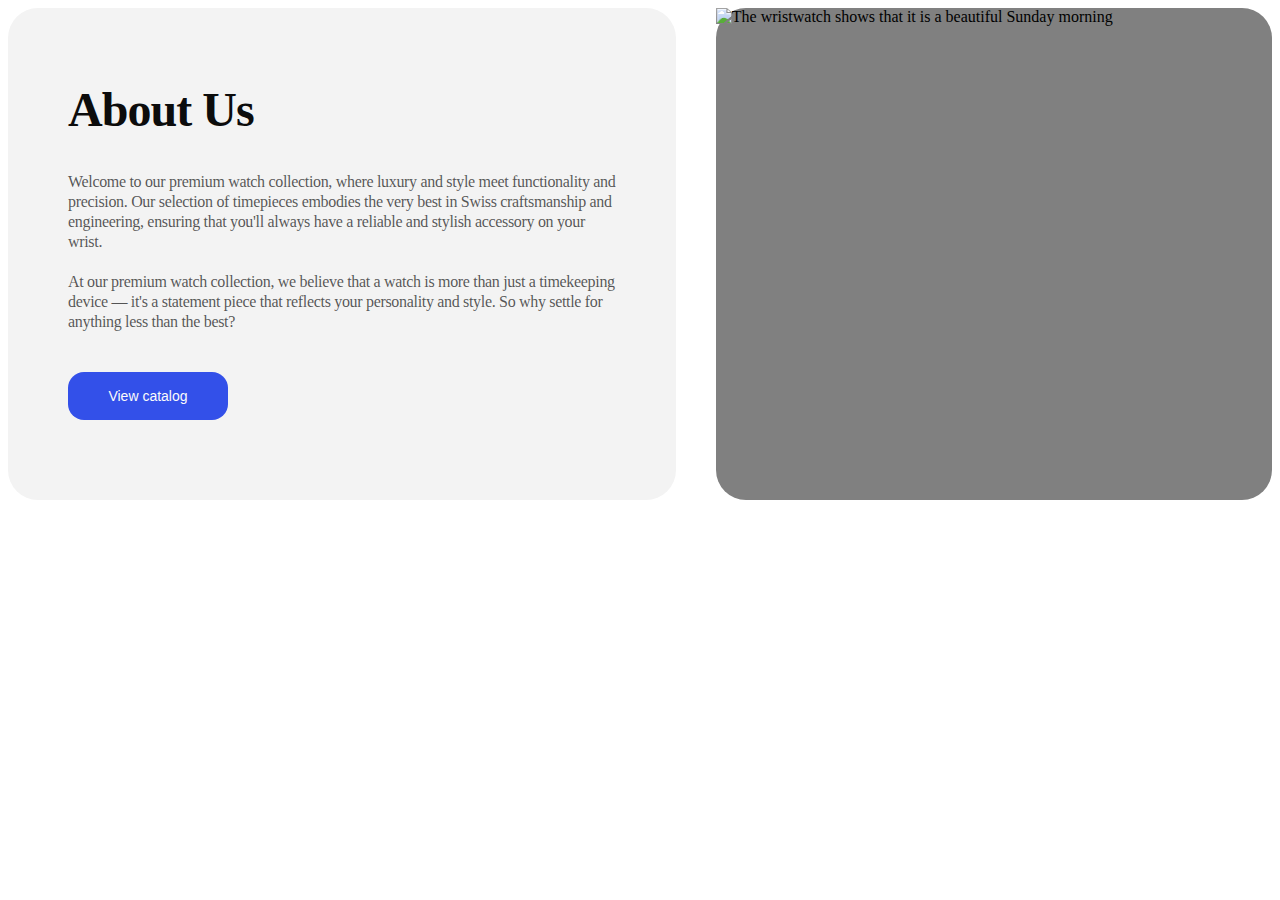
==== commit 3a437eb4: "1" ====
--- a/index.html
+++ b/index.html
@@ -18,7 +18,7 @@
         </p>
         <p class="aboutus-text">
           At our premium watch collection, we believe that a watch is more than
-          just a timekeeping device &mdash it's a statement piece that reflects
+          just a timekeeping device &mdash; it's a statement piece that reflects
           your personality and style. So why settle for anything less than the
           best?
         </p>
--- a/css/style.css
+++ b/css/style.css
@@ -77,9 +77,8 @@
 .aboutus-img {
     background-color: gray;
     border-radius: 30px;
-    height: 446px;
-    max-height: 446px;
-
+    max-height: 532px;
+    min-height: 446px;
 }
 
 
@@ -103,20 +102,21 @@
         display: flex;
         flex-direction: row;
         align-content: center;
+        gap: 40px;
     }
 
     .aboutus-welcome{
-        
+        /* width: 52%; */
     }
     
     .aboutus-btn{
         margin-top: 40px;
     }
     .aboutus-img {
-        min-width: 530px;
-        min-height: 532px;
+        min-width: 44%;
     }
 
 
 
+
 }